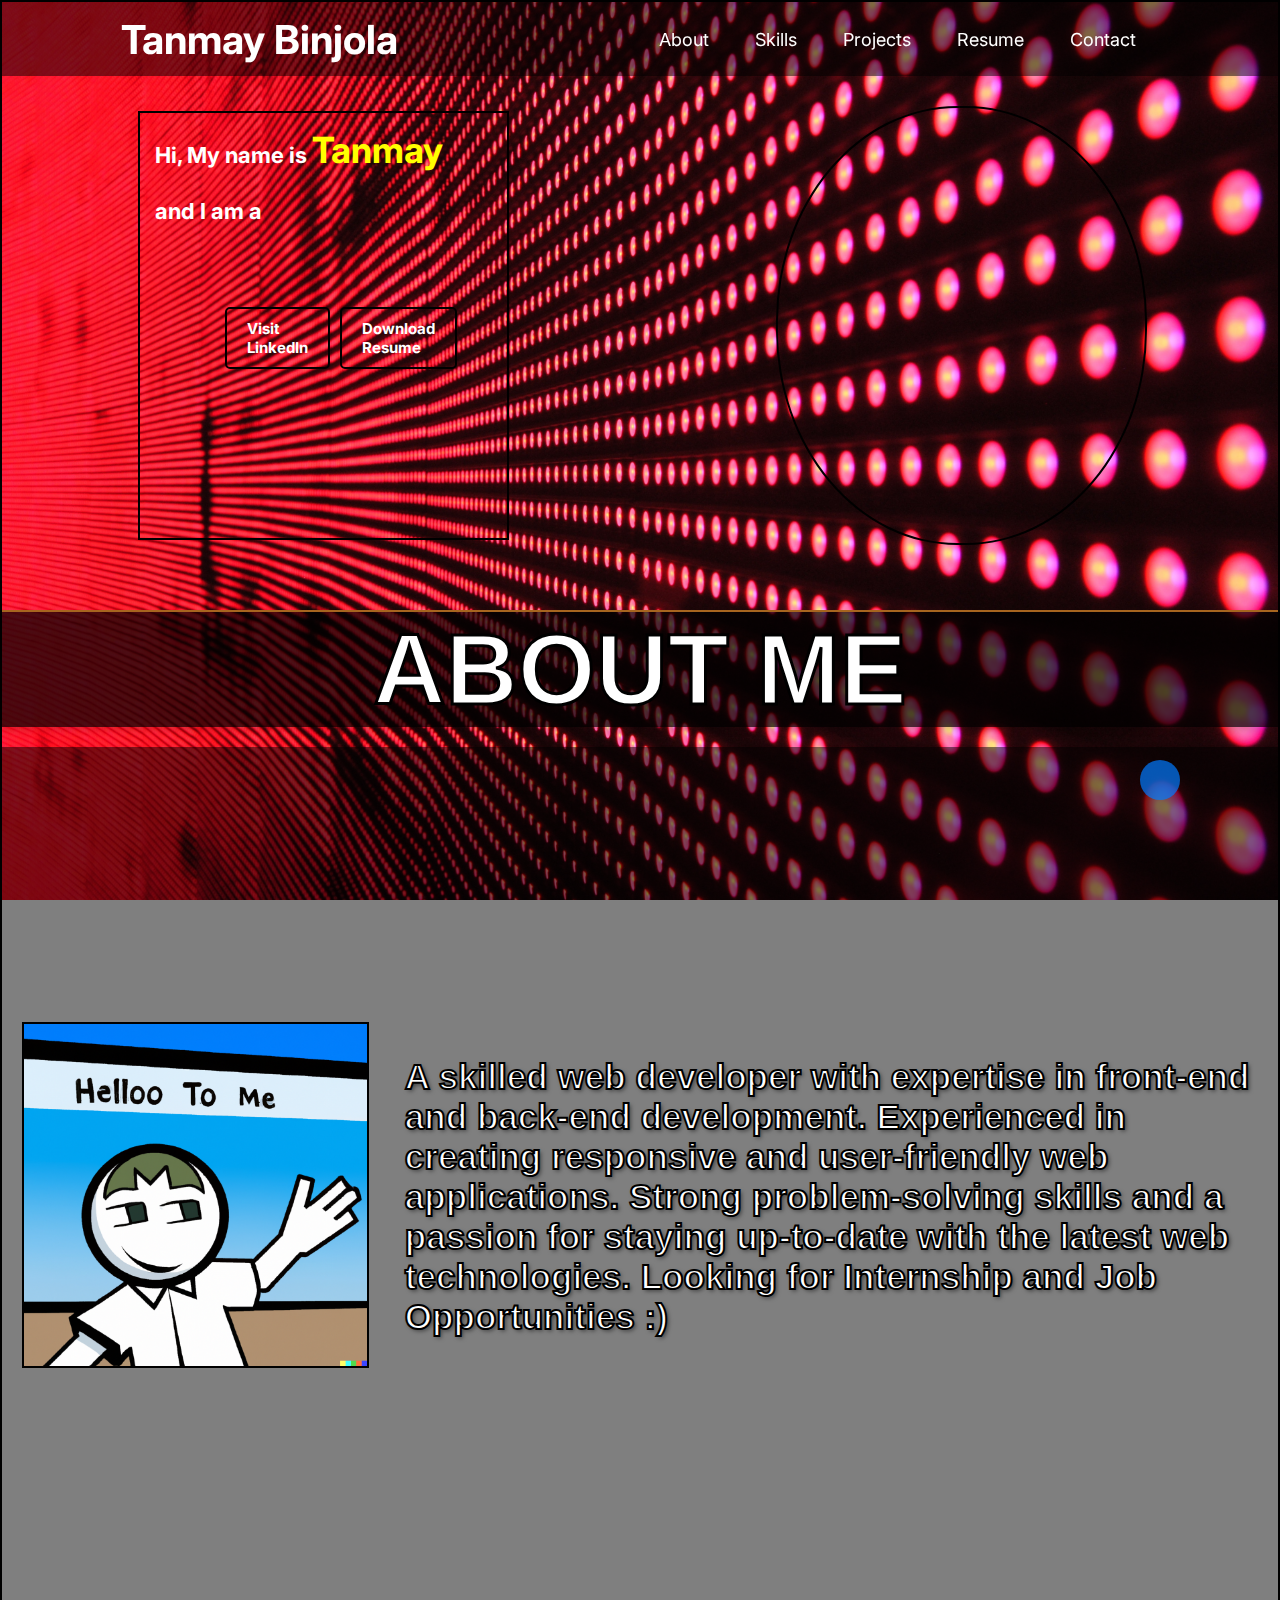
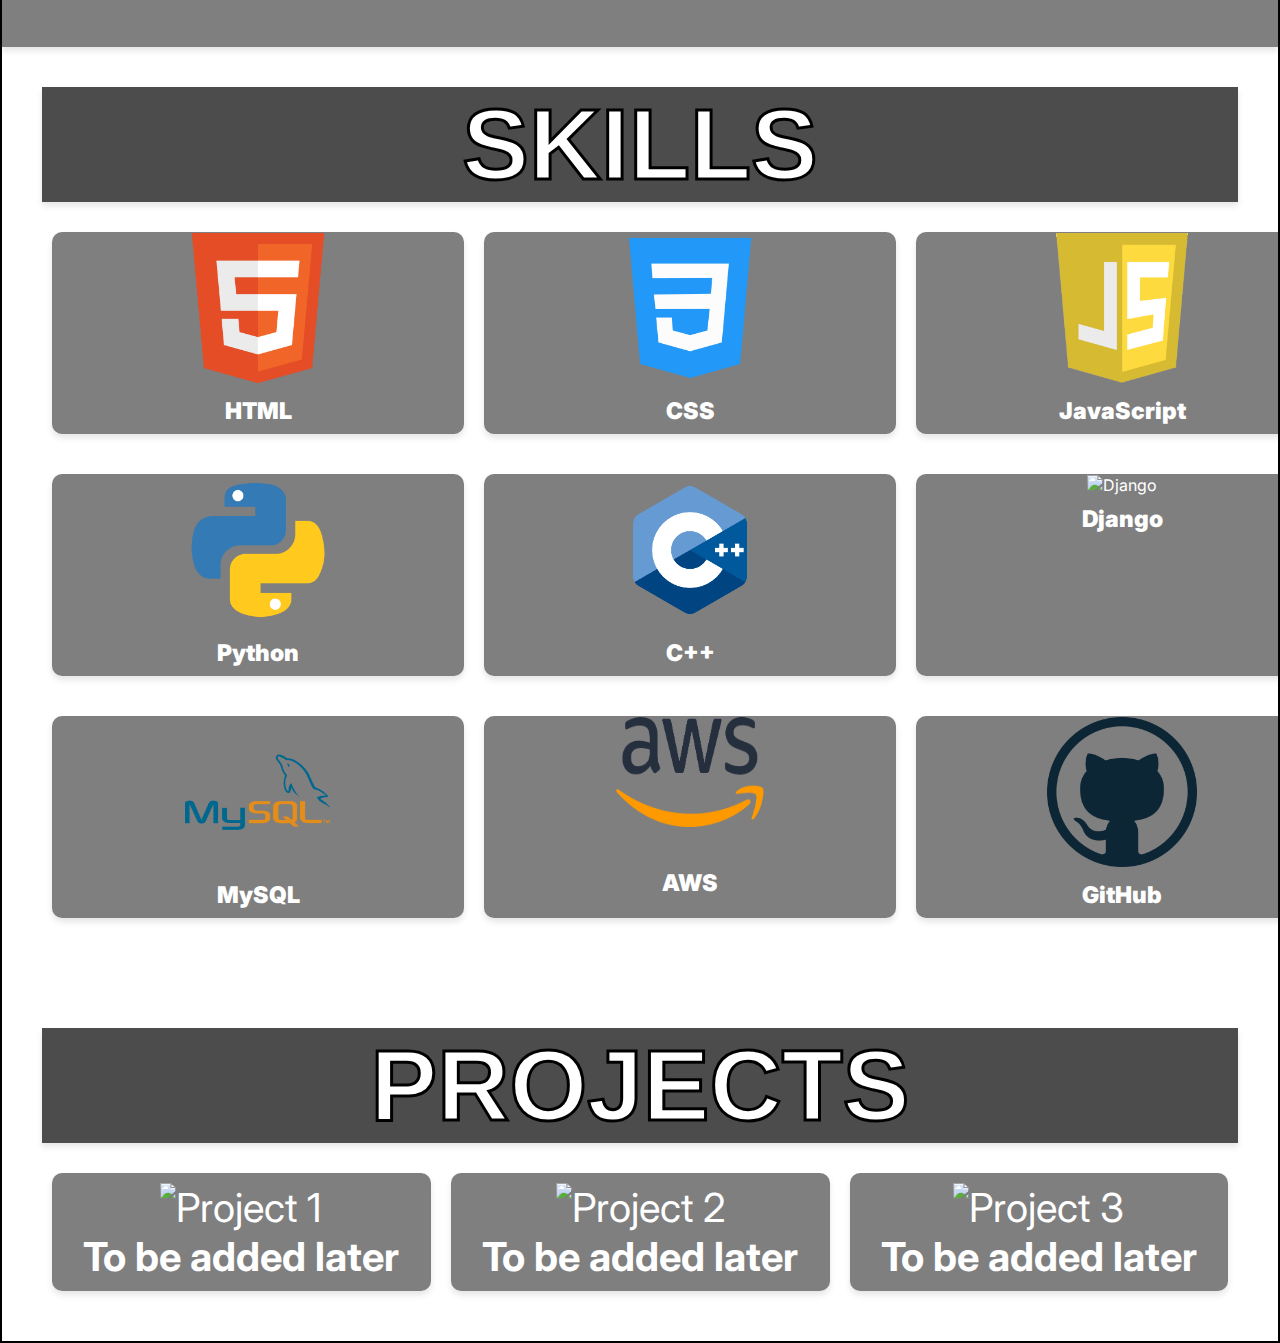
==== portfolio/index.html @ cdcbf4c3 "Add files via upload" ====
<!DOCTYPE html>
<html>
<head>
    <meta charset="utf-8">
    <meta content="width=device-width, initial-scale=1.0" name="viewport">

    <title>Tanmay - Portfolio</title>


    <script src="https://unpkg.com/typed.js@2.0.16/dist/typed.umd.js"></script>
    <link rel="preconnect" href="https://fonts.googleapis.com">
    <link rel="preconnect" href="https://fonts.gstatic.com" crossorigin>
    <link rel="stylesheet" href="style.css">
    <link rel="stylesheet" href="https://cdnjs.cloudflare.com/ajax/libs/font-awesome/6.4.2/css/all.min.css" integrity="sha512-z3gLpd7yknf1YoNbCzqRKc4qyor8gaKU1qmn+CShxbuBusANI9QpRohGBreCFkKxLhei6S9CQXFEbbKuqLg0DA==" crossorigin="anonymous" referrerpolicy="no-referrer" />
    <link href="https://fonts.googleapis.com/css2?family=Inter:wght@400;700&display=swap" rel="stylesheet">


</head>

<body>
<header>
    <nav class="sticky-nav">
        <div class="left">
            <b><h2><a href="index.html">Tanmay Binjola</a></h2></b>
        </div>
        <div class="right">
            <ul>
                <li><a href="#about" class="nav-item nav-link">About</a></li>
                <li><a href="#skills" class="nav-item nav-link">Skills</a></li>
                <li><a href="#projects" class="nav-item nav-link">Projects</a></li>
                <li><a href="#resume" class="nav-item nav-link">Resume</a></li>
                <li><a href="#contact" class="nav-item nav-link">Contact</a></li>
            </ul>
        </div>
    </nav>
</header>
<section class="firstsection">
    <div class="leftsection">
        <h4>Hi, My name is <span id="myname" style="color:yellow;font-weight:bold">Tanmay</span> <br><br> and I am a </h4><br><p> <h2><span id="element"></span></h2></p>
        <br>
        <div class="buttons">
            <a href="https://www.linkedin.com/in/tanmay-binjola-6b669826a/" target="_blank" class="linkedin-button"><b>Visit LinkedIn</b></a>
            <a href="your-resume.pdf" download class="resume-button"><b>Download Resume</b></a>
        </div>
    </div>
    <div class="rightsection">

    </div>
</section>
<hr>



<h1><center>ABOUT ME</center></h1>	
<section id="about">

    <div class="about-img">
        <!-- Content for the left section (30% width) -->
        <img src="imgs/aboutme.png" alt="Image">
    </div>
    <div class="about-text">
        <h3><b>
            A skilled web developer with expertise in front-end and back-end development.
            Experienced in creating responsive and user-friendly web applications.
            Strong problem-solving skills and a passion for staying up-to-date with the latest web technologies.
            Looking for Internship and Job Opportunities :)
        </h3></b>
    </div>

</section>


<section id="skills">
<h1><center>SKILLS</center></h1>
    <table class="skills-table">
        <tr>
            <td>
                <div class="skill-card">
    				<img src="imgs/html.png" alt="HTML">
    				<p><b style="font-size: 23px;">HTML</b></p>
    				<ul class="skill-list">
        				
    				</ul>
				</div>

            </td>
            <td>
                <div class="skill-card">
                    <img src="imgs/css.png" alt="CSS">
                    <p><b style="font-size: 23px;">CSS</b></p>
                    <ul class="skill-list">
        				
    				</ul>
                </div>
            </td>
            <td>
                <div class="skill-card">
                    <img src="imgs/js.png" alt="JavaScript">
                    <p><b style="font-size: 23px;">JavaScript</b></p>
                    <ul class="skill-list">
        				
    				</ul>
                </div>
            </td>
        </tr>
        <tr>
            <td>
                <div class="skill-card">
                    <img src="imgs/python.png" alt="Python">
                    <p><b style="font-size: 23px;">Python</b></p>
                    <ul class="skill-list">
        				
    				</ul>
                </div>
            </td>
            <td>
            	<div class="skill-card">
                    <img src="imgs/cpp.png" alt="CPP">
                    <p><b style="font-size: 23px;">C++</b></p>
                    <ul class="skill-list">
        			</ul>
                </div>
                
            </td>
            <td>
                <div class="skill-card">
                    <img src="imgs/Django.png" alt="Django">
                    <p><b style="font-size: 23px;">Django</b></p>
                </div>
            </td>
        </tr>
        <tr>
            <td>
                <div class="skill-card">
    				<img src="imgs/mysql.png" alt="MySQL">
    				<p><b style="font-size: 23px;">MySQL</b></p>
    				<ul class="skill-list">
        				
    				</ul>
				</div>

            </td>
            <td>
                <div class="skill-card">
                    <img src="imgs/aws2.png" height="110px" width="256px" alt="AWS">
                    <p><b style="font-size: 23px;"><br>AWS</b></p>
                    <ul class="skill-list">
        				
    				</ul>
                </div>
            </td>
            <td>
                <div class="skill-card">
                    <img src="imgs/github.png" alt="GitHub">
                    <p><b style="font-size: 23px;">GitHub</b></p>
                </div>
            </td>
        </tr>
    </table>
</section>



<section id="projects">
<h1><center>PROJECTS</center></h1>    
    <div class="carousel">
        <div class="card">
            <a href="project1-link">
                <img src="project1-image.jpg" alt="Project 1">
                <p>To be added later</p>
            </a>
        </div>
        <div class="card">
            <a href="project2-link">
                <img src="project2-image.jpg" alt="Project 2">
                <p>To be added later</p>
            </a>
        </div>
        <div class="card">
            <a href="project3-link">
                <img src="project3-image.jpg" alt="Project 3">
                <p>To be added later</p>
            </a>
        </div>
        <!-- More will be added later -->
    </div>
</section>



<button class="scroll-to-top" onclick="scrollToTop()"><i class="fa-solid fa-angles-up fa-lg" style="color: #ffffff;"></i></button>

<!-- Include Typed.js library -->
<script src="https://cdn.jsdelivr.net/npm/typed.js@2.0.12"></script>
<script>
    var typed = new Typed('#element', {
      strings: ['Student.', 'Web Developer.'],
      typeSpeed: 100,
      backSpeed: 20,
      smartBackspace: false,
      loop: true,
    });


     function scrollToTop() {
        window.scrollTo({
        top: 0,
        behavior: 'smooth' // Smooth scrolling effect
        });
    }

const carousel = document.querySelector('.carousel');
const cards = document.querySelectorAll('.card');
const cardWidth = cards[0].offsetWidth;
const prevButton = document.querySelector('#prev-button');
const nextButton = document.querySelector('#next-button');

let currentIndex = 0;

nextButton.addEventListener('click', () => {
    if (currentIndex < cards.length - 3) {
        currentIndex++;
        carousel.style.transform = `translateX(-${currentIndex * cardWidth}px)`;
    }
});

prevButton.addEventListener('click', () => {
    if (currentIndex > 0) {
        currentIndex--;
        carousel.style.transform = `translateX(-${currentIndex * cardWidth}px)`;
    }
});



  </script>
</body>
</html>
---- portfolio/style.css ----
* {
            margin: 0;
            padding: 0;
        }

        body {
            background-image: url('imgs/bgimg.jpg');
            color: white;
            background-size: cover;
            background-repeat: no-repeat;
            background-attachment: fixed;
            font-family: 'Inter', sans-serif;
            border: 2px solid black;
            box-sizing: border-box;
        }




        .scroll-to-top {
            position: fixed;
            bottom: 100px;
            right: 100px;
            background-color: #007bff; /* Change to your desired background color */
            color: white;
            border: none;
            opacity: 70%;
            border-radius: 50%;
            width: 40px;
            height: 40px;
            cursor: pointer;
            text-align: center;
            font-size: 24px;
            line-height: 40px;
        }



        .sticky-nav {
            position: sticky;
            top: 0;
            background-color: rgba(0, 0, 0, 0.5);
            display: flex;
            justify-content: space-around;
            align-items: center;
            height: 74px;
            z-index: 1000; 
        }



        nav {
            background-color: rgba(0, 0, 0, 0.5);
            display: flex;
            justify-content: space-around;
            align-items: center;
            height: 62px;
        }

        nav ul {
            display: flex;
            justify-content: center;
        }

        nav ul li {
            list-style: none;
            margin: 0 23px;
        }

        a {
            text-decoration: none;
            color: white;
            font-size: 40px;
        }
        .left{
            font-size: 22px;
        }

        .right a {
            font-size: 18px;
        }

        .firstsection {
            display: flex;
            justify-content: space-around;
            margin: 30px 0;
            margin-bottom: 65px;
        }

        .firstsection div {
            width: 29%;
        }

        .leftsection {
            background-color: darkorange 0.5;
            
            padding: 15px;
            margin: 5px;
            height: 429px;
            border: 2px solid black;
            box-sizing: border-box;
        }

        .leftsection .buttons a{
            font-size: 15px;
            border: 2px solid black;
        }

        .leftsection .buttons {
            display: flex;
            position: relative;
            top: 43px;
            left: 137px;
            flex-direction: row;
            flex-wrap: nowrap;
            align-items: center;
            justify-content: center;
        }

        .rightsection {
            background-image: url('imgs/face.jpg');
            background-size: cover;
		    background-position: center; 
		    background-repeat: no-repeat; 
		    padding: 20px;
		    display: flex;
		    border: 2px solid black;
            box-sizing: border-box;
            border-radius: 49%;

        }

        .typed-text {
            color: white; 
        }

        .text {
            opacity: 0;
            transition: opacity 1s;
        }

        .leftsection h4{
        	font-size: 22px;
        }

        .leftsection h2{
        	font-size: 32px;
        }

		#myname{
			font-size: 36px;
		}

		#element{
			color: yellow;
			font-size: 40px;
		}

        hr {
            border: 0;
            background-color: #a86620;
            height: 2px;
        }


        .linkedin-button {
            display: inline-block;
            padding: 10px 20px;
            background-color: 0.5
            color: white;
            text-decoration: none;
            border: 3px solid #0077B5;
            border-radius: 5px;
            margin-right: 10px;
            transition: background-color 0.3s ease, color 0.3s ease, border-color 0.3s ease;
        }

        .linkedin-button:hover {
            background-color: orange;
            color: #0077B5;
            border-color: #0077B5;
        }

        .resume-button {
            display: inline-block;
            padding: 10px 20px;
            background-color: 0.5; 
            color: white;
            text-decoration: none;
            border: 3px solid #0077B5;
            border-radius: 5px;
            transition: background-color 0.3s ease, color 0.3s ease, border-color 0.3s ease;
        }

        .resume-button:hover {
            background-color: orange;
            color: #0077B5;
            border-color: #0077B5;
        }


#about {
    background-color: rgba(0, 0, 0, 0.5); /* Black with 50% opacity */
    box-shadow: 0 4px 6px rgba(0, 0, 0, 0.1);
    display: flex;
    align-items: center;
    justify-content: space-around;
    height: 100vh;
}

.about-img {
    width: 30%;
    /* Adjust the percentage as needed */
    padding: 20px;
    box-sizing: border-box;
}

.about-img img {
    width: 100%;
    height: auto;
    object-fit: cover;
    border: 2px solid black;
}

.about-text {
    width: 70%;
    /* Adjust the percentage as needed */
    padding: 20px;
    box-sizing: border-box;
    animation: slide-in 2s ease; /* Slide-in animation */
    font-size: 30px;
    -webkit-text-stroke-color: black;
    -webkit-text-stroke-width: 2px;
    font-family: sans-serif;
    text-shadow: 2px 2px 4px rgba(0, 0, 0, 0.5); /* Add text shadow */
}

b {
    font-weight: bolder;
}

center {
    color: white;
    font-size: 100px;
    -webkit-text-stroke-color: black;
    -webkit-text-stroke-width: 3px;
    font-family: sans-serif;
    box-shadow: 0 4px 6px rgba(0, 0, 0, 0.1);
    background-color: rgba(0, 0, 0, 0.7); /* Black with 50% opacity */
}

h3 {
    color: white;
}

@keyframes slide-in {
    from {
        transform: translateX(100%);
        opacity: 0;
    }
    to {
        transform: translateX(0);
        opacity: 1;
    }
}


#skills {
    background-color: 0.5;
    padding: 40px;
    text-align: center;
    color: white;
}

h1 {
    font-size: 36px;
    margin-bottom: 20px;
}

.skills-table {
    width: 100%;
    border-collapse: collapse;
}

.skills-table td {
    padding: 10px;
    vertical-align: top;
}

.skill-card {
    background-color: rgba(0, 0, 0, 0.5); /* Black with 50% opacity */
    border-radius: 10px;
    padding: 1px;
    text-align: center;
    box-shadow: 0 4px 6px rgba(0, 0, 0, 0.1);
    margin-bottom: 20px;
    color: white; /* Text color for skill cards */
    width: 410px;
    height: 200px;
}

.skill-card img {
    max-width: 150px;
    max-height: 150px;
}

.skill-card p {
    margin-top: 10px;
    font-weight: bold;
}


.skill-list {
    list-style-type: none;
    padding: 0;
    text-align: center;
    margin-top: 15px; /* Adjust the spacing between the text and the list */
}

.skill-list li {
    margin-bottom: 10px; /* Add space between list items */
    font-size: 20px; /* Increase the font size of list items */
}

#projects {
    text-align: center;
    background-color: 0.5;
    padding: 40px;
    color: white;
}

.carousel {
    display: flex;
    overflow: hidden;
    justify-content: space-between;
}

.card {
    flex: 0 0 30%; /* Each card takes 30% width */
    background-color: rgba(0, 0, 0, 0.5);
    border-radius: 10px;
    padding: 10px;
    text-align: center;
    box-shadow: 0 4px 6px rgba(0, 0, 0, 0.1);
    margin: 10px;
}

.card a {
    text-decoration: none;
    color: white;
}

.card img {
    max-width: 100%;
    height: auto;
}

.card p {
    font-weight: bold;
}

/* Add more CSS styles as needed */
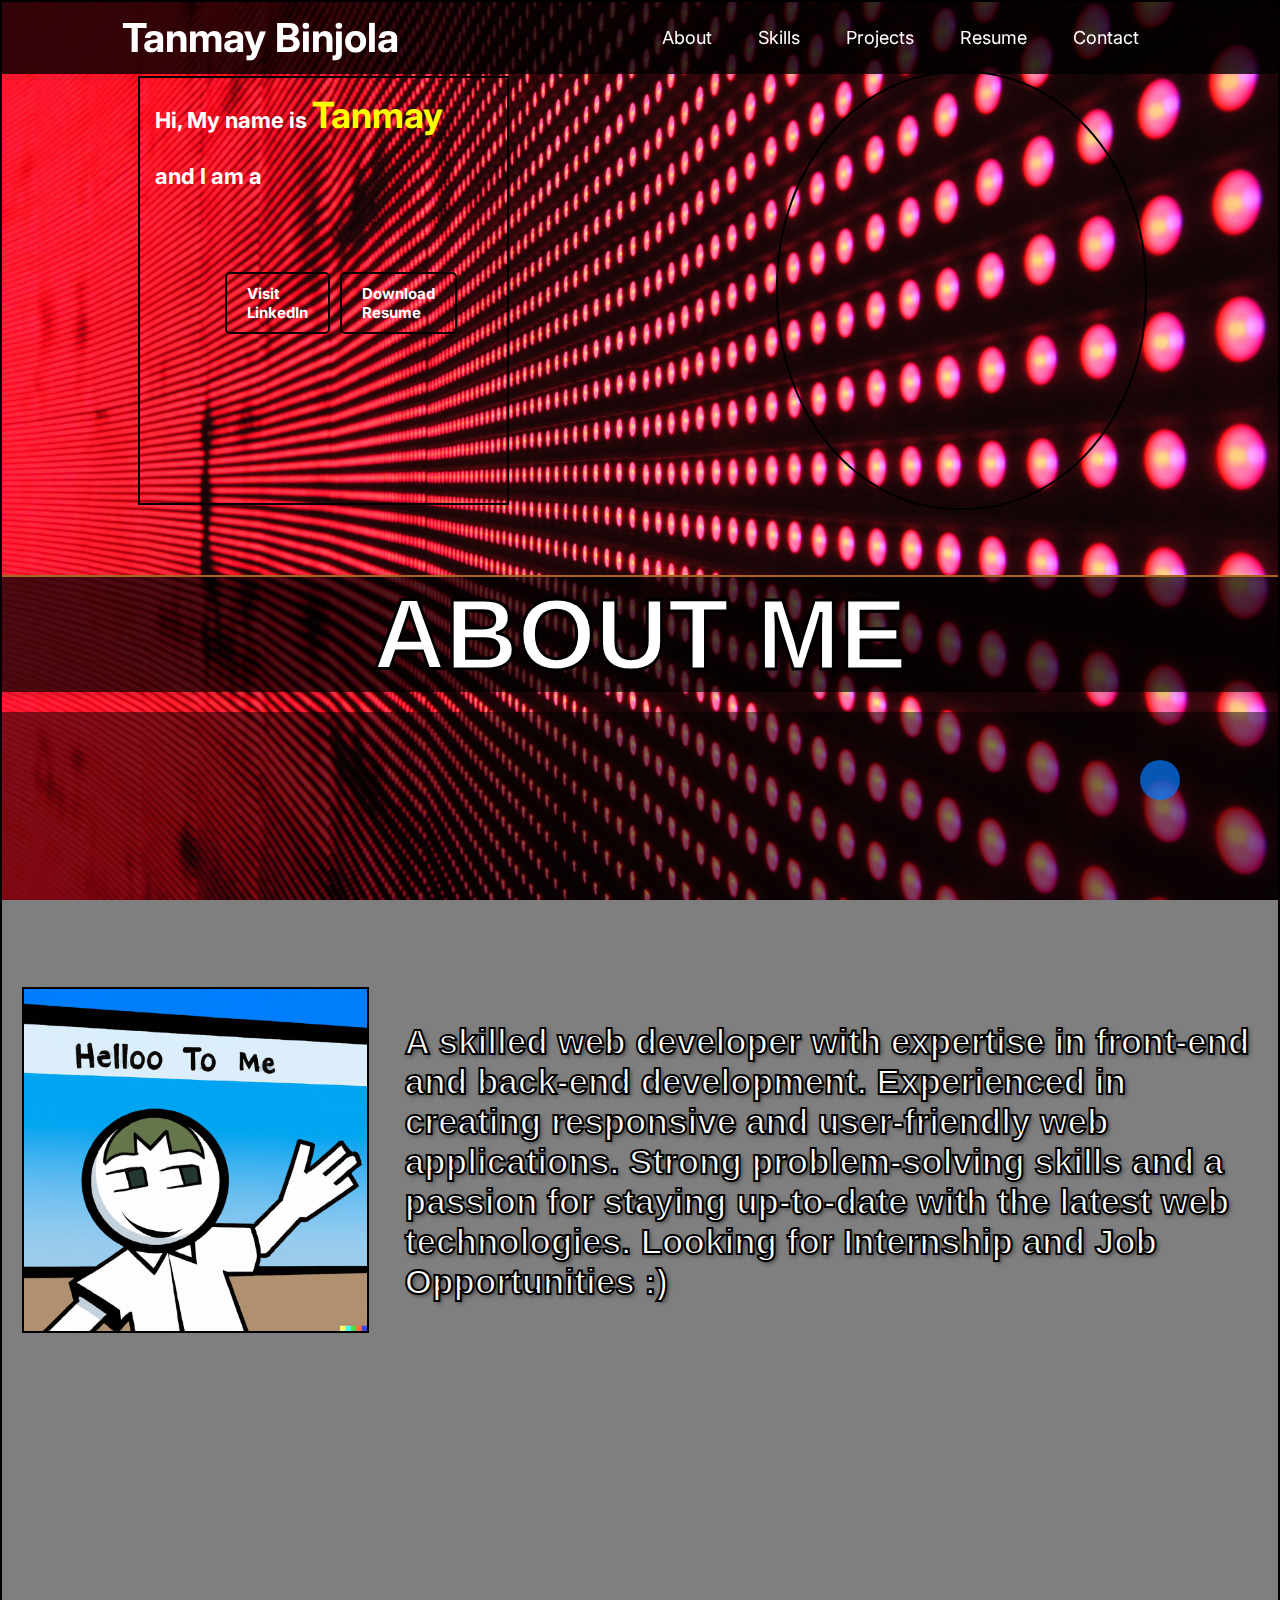
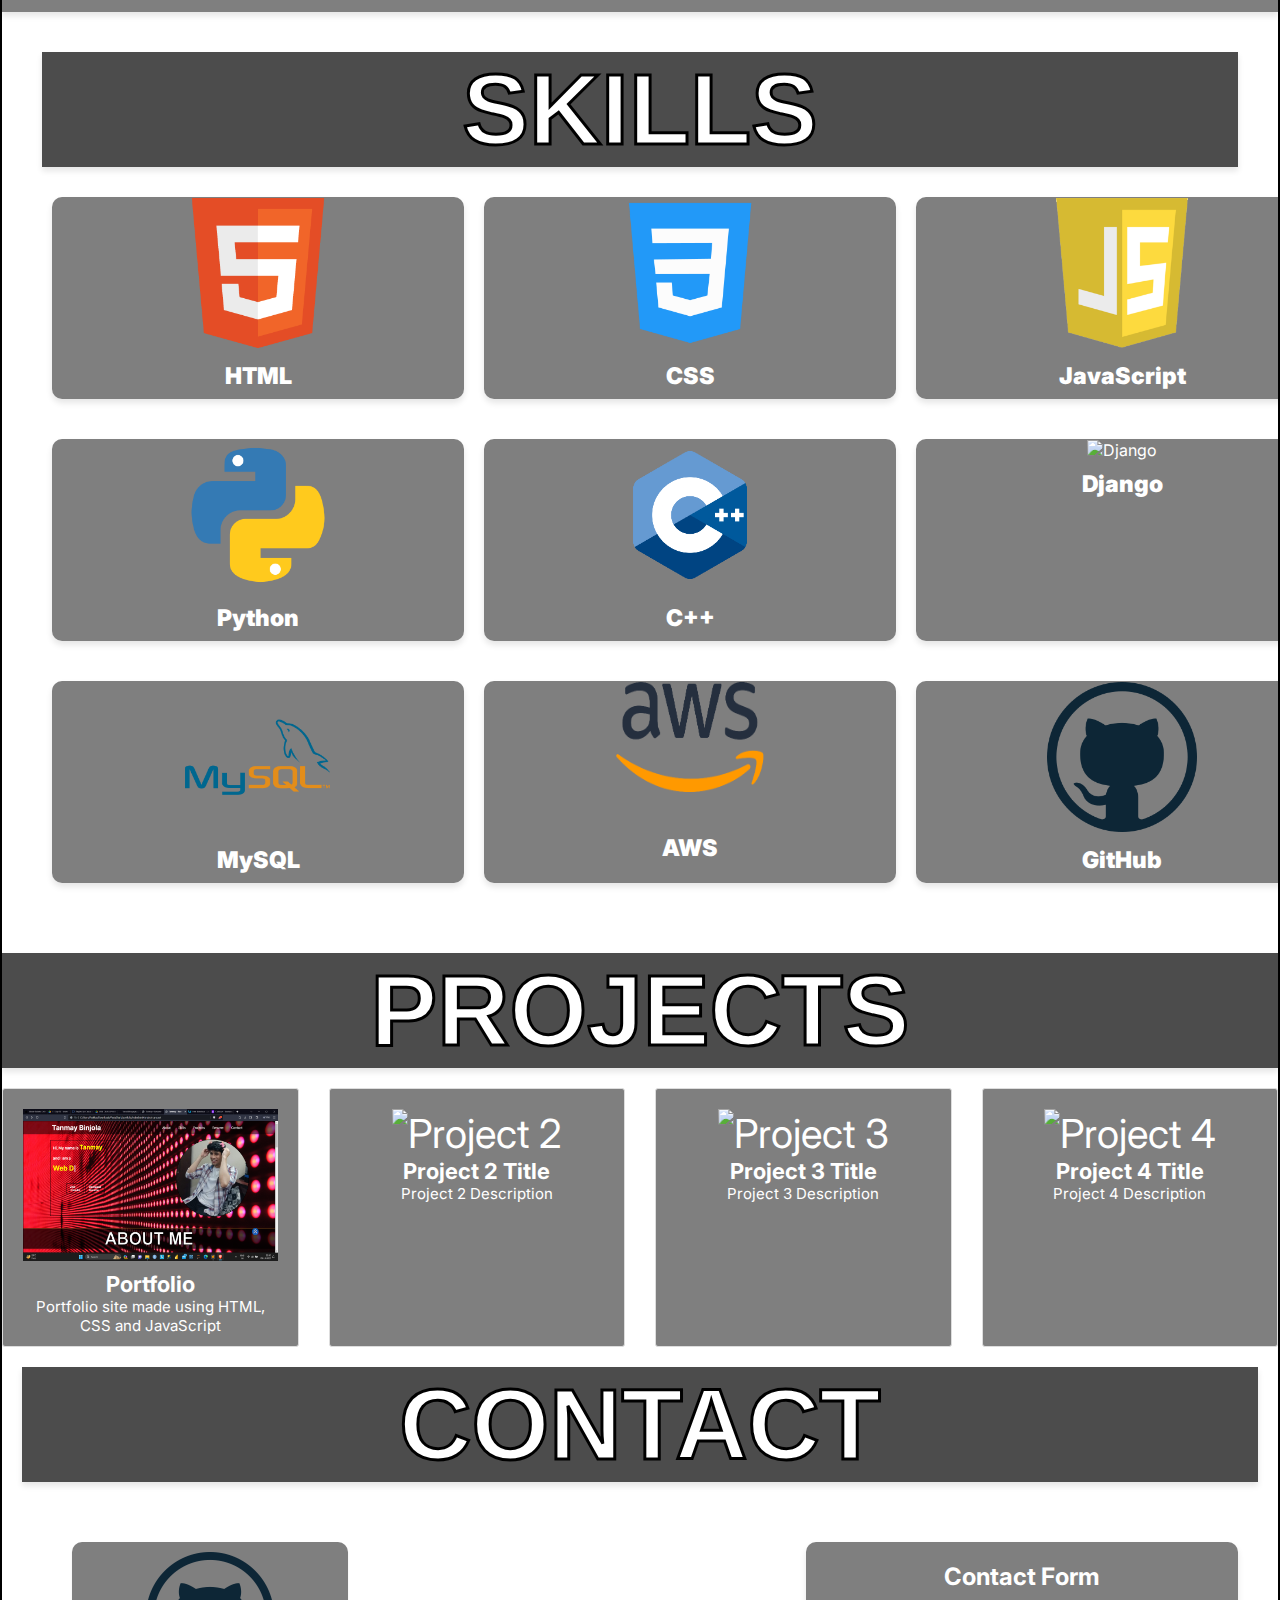
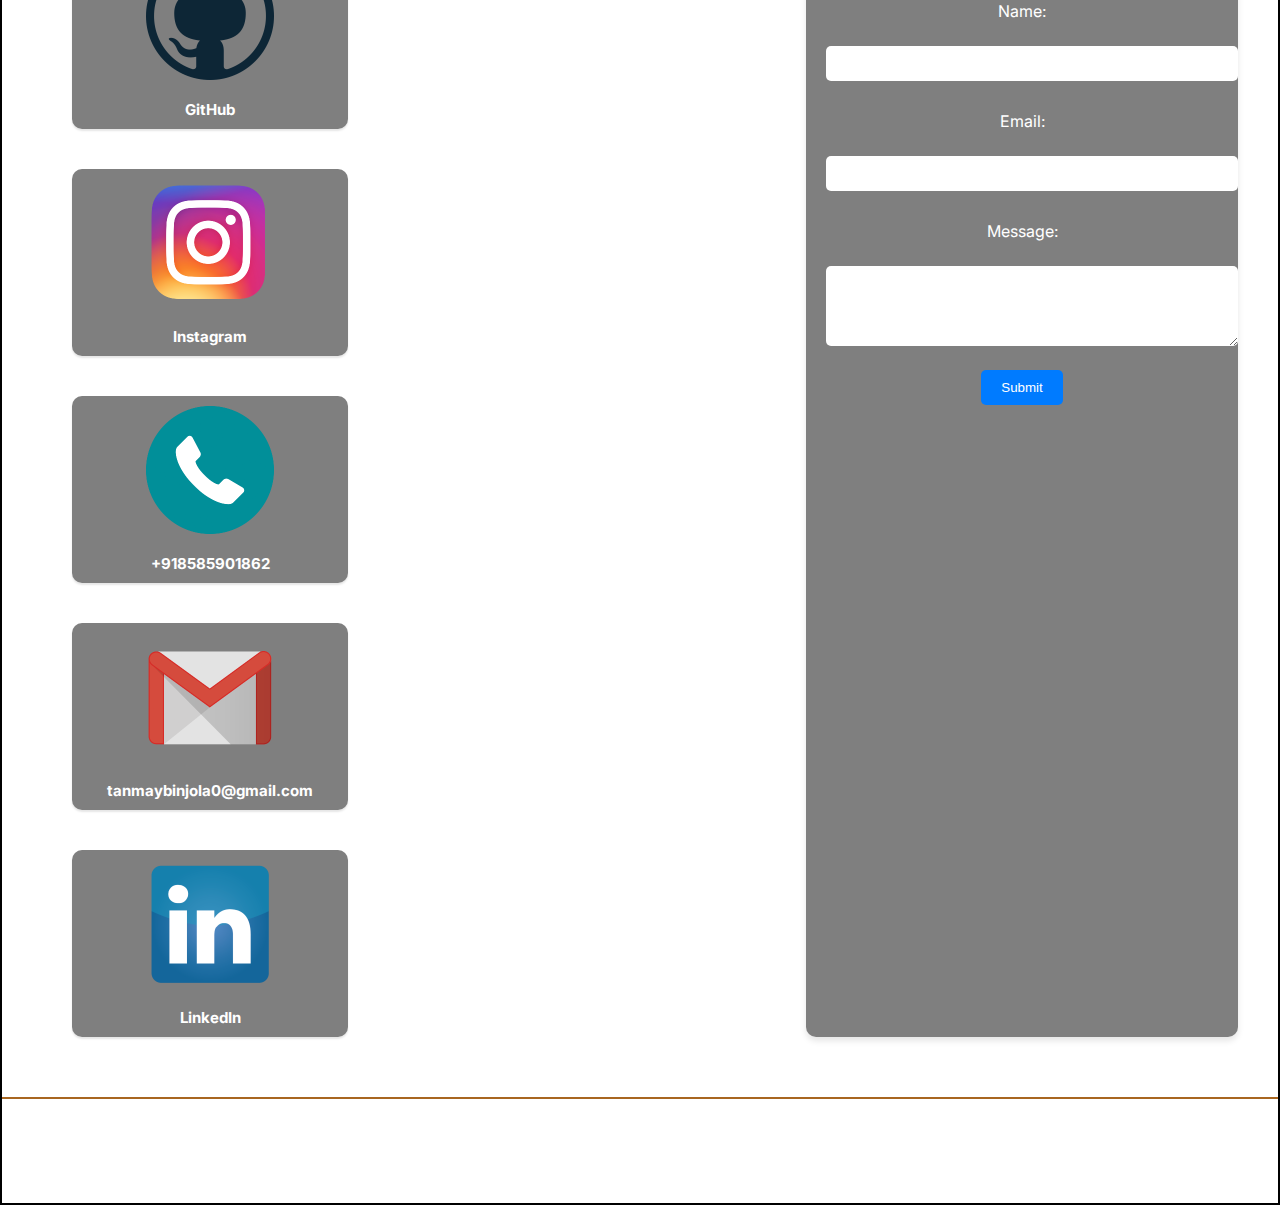
==== commit 0a4f66d8: "Add files via upload" ====
--- a/portfolio/index.html
+++ b/portfolio/index.html
@@ -13,7 +13,8 @@
     <link rel="stylesheet" href="style.css">
     <link rel="stylesheet" href="https://cdnjs.cloudflare.com/ajax/libs/font-awesome/6.4.2/css/all.min.css" integrity="sha512-z3gLpd7yknf1YoNbCzqRKc4qyor8gaKU1qmn+CShxbuBusANI9QpRohGBreCFkKxLhei6S9CQXFEbbKuqLg0DA==" crossorigin="anonymous" referrerpolicy="no-referrer" />
     <link href="https://fonts.googleapis.com/css2?family=Inter:wght@400;700&display=swap" rel="stylesheet">
-
+    <script src="script.js"></script>
+    <script src="https://cdn.jsdelivr.net/npm/typed.js@2.0.12"></script>
 
 </head>
 
@@ -28,7 +29,7 @@
                 <li><a href="#about" class="nav-item nav-link">About</a></li>
                 <li><a href="#skills" class="nav-item nav-link">Skills</a></li>
                 <li><a href="#projects" class="nav-item nav-link">Projects</a></li>
-                <li><a href="#resume" class="nav-item nav-link">Resume</a></li>
+                <li><a href="https://docs.google.com/document/d/1fF3JCc88kCbQ-O5y3E4GX8zKiHNElcZIJAvugMHiHOQ/edit?usp=sharing" target="_blank" class="nav-item nav-link">Resume</a></li>
                 <li><a href="#contact" class="nav-item nav-link">Contact</a></li>
             </ul>
         </div>
@@ -160,79 +161,102 @@
 </section>
 
 
-
 <section id="projects">
-<h1><center>PROJECTS</center></h1>    
-    <div class="carousel">
-        <div class="card">
-            <a href="project1-link">
-                <img src="project1-image.jpg" alt="Project 1">
-                <p>To be added later</p>
-            </a>
-        </div>
-        <div class="card">
-            <a href="project2-link">
-                <img src="project2-image.jpg" alt="Project 2">
-                <p>To be added later</p>
-            </a>
-        </div>
-        <div class="card">
-            <a href="project3-link">
-                <img src="project3-image.jpg" alt="Project 3">
-                <p>To be added later</p>
-            </a>
-        </div>
-        <!-- More will be added later -->
-    </div>
-</section>
-
-
+    <h1><center>PROJECTS</center></h1>
+    <div class="project-grid">
+        <a href="project1-link.html" class="project-card">
+            <img src="imgs/portfolio.png" alt="Project 1">
+            <h2>Portfolio</h2>
+            <p>Portfolio site made using HTML, CSS and JavaScript</p>
+        </a>
+        <a href="project2-link.html" class="project-card">
+            <img src="project2-image.jpg" alt="Project 2">
+            <h2>Project 2 Title</h2>
+            <p>Project 2 Description</p>
+        </a>
+        <a href="project3-link.html" class="project-card">
+            <img src="project3-image.jpg" alt="Project 3">
+            <h2>Project 3 Title</h2>
+            <p>Project 3 Description</p>
+        </a>
+        <a href="project4-link.html" class="project-card">
+            <img src="project4-image.jpg" alt="Project 4">
+            <h2>Project 4 Title</h2>
+            <p>Project 4 Description</p>
+        </a>
+        <!-- Add more project cards as needed -->
+    </div>
+</section>
+
+
+
+<section id="contact">
+    <h1><center>CONTACT</center></h1>
+    <div class="contact-content">
+        <div class="contact-cards">
+        <ul style="list-style-type: none;">
+        <li><div class="contact-card">
+            <a href="https://github.com/Tanmay692004">
+                <img src="imgs/github.png" alt="GitHub">
+                <p>GitHub</p>
+            </a>
+        </div></li>
+        <li><div class="contact-card">
+            <a href="https://www.instagram.com/tanmay42069/">
+                <img src="imgs/instagram.png" alt="Instagram">
+                <p>Instagram</p>
+            </a>
+        </div></li>
+        <li><div class="contact-card">
+            <a href="tel:+918585901862">
+                <img src="imgs/call.png" alt="Phone">
+                <p>+918585901862</p>
+            </a>
+        </div></li>
+        <li><div class="contact-card">
+            <a href="mailto:tanmaybinjola0@gmail.com">
+                <img src="imgs/mail.png" alt="Gmail">
+                <p>tanmaybinjola0@gmail.com</p>
+            </a>
+        </div></li>
+        <li><div class="contact-card">
+            <a href="https://www.linkedin.com/in/tanmay-binjola-6b669826a/">
+                <img src="imgs/linkedin.png" alt="LinkedIn">
+                <p>LinkedIn</p>
+            </a>
+        </div></li>
+    </ul>
+    </div>
+
+
+        <div class="contact-form">
+            <h2>Contact Form</h2>
+            <form action="mailto:tanmaybinjola0@gmail.com" method="post" enctype="text/plain">
+                <label for="name">Name:</label><br>
+                <input type="text" id="name" name="name" required><br><br>
+                <label for="email">Email:</label><br>
+                <input type="email" id="email" name="email" required><br><br>
+                <label for="message">Message:</label><br>
+                <textarea id="message" name="message" rows="4" required></textarea><br><br>
+                <input type="submit" value="Submit">
+            </form>
+        </div>
+    </div>
+</section>
+<hr>
+<footer>
+    <div class="copyright">
+        <h9>&copy; 2023 Tanmay Binjola. All rights reserved.</h9>
+    </div>
+    <div class="additional-links">
+        <a href="files/policy.txt" target="_blank">Policy</a> <br> 
+        <a href="#contact">Contact Us</a><br>
+        <a href="files/sample resume.html" target="_blank">Sample resume</a>
+    </div>
+</footer>
 
 <button class="scroll-to-top" onclick="scrollToTop()"><i class="fa-solid fa-angles-up fa-lg" style="color: #ffffff;"></i></button>
 
-<!-- Include Typed.js library -->
-<script src="https://cdn.jsdelivr.net/npm/typed.js@2.0.12"></script>
-<script>
-    var typed = new Typed('#element', {
-      strings: ['Student.', 'Web Developer.'],
-      typeSpeed: 100,
-      backSpeed: 20,
-      smartBackspace: false,
-      loop: true,
-    });
-
-
-     function scrollToTop() {
-        window.scrollTo({
-        top: 0,
-        behavior: 'smooth' // Smooth scrolling effect
-        });
-    }
-
-const carousel = document.querySelector('.carousel');
-const cards = document.querySelectorAll('.card');
-const cardWidth = cards[0].offsetWidth;
-const prevButton = document.querySelector('#prev-button');
-const nextButton = document.querySelector('#next-button');
-
-let currentIndex = 0;
-
-nextButton.addEventListener('click', () => {
-    if (currentIndex < cards.length - 3) {
-        currentIndex++;
-        carousel.style.transform = `translateX(-${currentIndex * cardWidth}px)`;
-    }
-});
-
-prevButton.addEventListener('click', () => {
-    if (currentIndex > 0) {
-        currentIndex--;
-        carousel.style.transform = `translateX(-${currentIndex * cardWidth}px)`;
-    }
-});
-
-
-
-  </script>
+
 </body>
 </html>
--- a/portfolio/style.css
+++ b/portfolio/style.css
@@ -37,9 +37,10 @@
 
 
         .sticky-nav {
-            position: sticky;
+            position: fixed;
             top: 0;
-            background-color: rgba(0, 0, 0, 0.5);
+            width: 100%;
+            background-color: rgba(0, 0, 0, 0.8); /* Black with 50% opacity */
             display: flex;
             justify-content: space-around;
             align-items: center;
@@ -50,7 +51,7 @@
 
 
         nav {
-            background-color: rgba(0, 0, 0, 0.5);
+            background-color: rgba(0, 0, 0, 0.8); /* Black with 50% opacity */
             display: flex;
             justify-content: space-around;
             align-items: center;
@@ -85,6 +86,7 @@
             justify-content: space-around;
             margin: 30px 0;
             margin-bottom: 65px;
+            margin-top: 69px;
         }
 
         .firstsection div {
@@ -322,41 +324,143 @@
     font-size: 20px; /* Increase the font size of list items */
 }
 
+/* Styles for the project grid */
 #projects {
     text-align: center;
+}
+
+#projects img{
+    height: 70%;
+    width: 100%;
+}
+
+.project-grid {
+    display: grid;
+    grid-template-columns: repeat(auto-fill, minmax(250px, 1fr)); /* Responsive grid layout */
+    gap: 30px; /* Gap between project cards */
+    justify-content: center; /* Center the grid horizontally */
+}
+
+#projects p{
+    font-size: 15px;
+}
+
+#projects h2{
+    font-size: 22px;
+}
+
+.project-card {
+    text-decoration: none;
+    color: inherit;
+    background-color: rgba(0, 0, 0, 0.5); /* Background color for project cards */
+    border: 1px solid #ddd;
+    border-radius: 3px;
+    padding: 20px;
+    transition: transform 0.4s ease; /* Add transition for smooth hover effect */
+}
+
+.project-card:hover {
+    transform: scale(1.51); /* Increase size on hover */
+}
+
+
+
+#contact {
+    text-align: left;
     background-color: 0.5;
-    padding: 40px;
-    color: white;
-}
-
-.carousel {
+    padding: 20px;
+    color: white;
+}
+
+.contact-content {
     display: flex;
-    overflow: hidden;
     justify-content: space-between;
-}
-
-.card {
-    flex: 0 0 30%; /* Each card takes 30% width */
+    flex-wrap: wrap;
+}
+
+.contact-card {
+    flex: 0 0 calc(33.33% - 20px);
+    margin: 40px;
+    margin-left: 50px;
     background-color: rgba(0, 0, 0, 0.5);
     border-radius: 10px;
     padding: 10px;
     text-align: center;
+    box-shadow: 0 2px 2px rgba(0, 0, 0, 0.1);
+    height: 50%;
+}
+
+.contact-card a {
+    text-decoration: none;
+    color: white;
+}
+
+.contact-card img {
+    max-width: 50%;
+    height: auto;
+    margin-bottom: 10px;
+}
+
+.contact-card p {
+    font-weight: bold;
+    margin: 0;
+    font-size: 15px;
+}
+
+.contact-form {
+    flex: 0 0 calc(33.33% - 20px);
+    margin: 40px;
+    margin-right: 20px;
+    padding: 20px;
+    background-color: rgba(0, 0, 0, 0.5);
+    border-radius: 10px;
     box-shadow: 0 4px 6px rgba(0, 0, 0, 0.1);
-    margin: 10px;
-}
-
-.card a {
-    text-decoration: none;
-    color: white;
-}
-
-.card img {
-    max-width: 100%;
-    height: auto;
-}
-
-.card p {
-    font-weight: bold;
-}
-
-/* Add more CSS styles as needed */
+    text-align: center;
+}
+
+.contact-form h2 {
+    color: white;
+}
+
+.contact-form label {
+    display: block;
+    margin-top: 10px;
+    color: white;
+}
+
+.contact-form input[type="text"],
+.contact-form input[type="email"],
+.contact-form textarea {
+    width: 100%;
+    padding: 10px;
+    margin-top: 5px;
+    border: none;
+    border-radius: 5px;
+    background-color: #fff;
+}
+
+.contact-form textarea {
+    resize: vertical;
+}
+
+.contact-form input[type="submit"] {
+    background-color: #007bff;
+    color: white;
+    border: none;
+    border-radius: 5px;
+    padding: 10px 20px;
+    cursor: pointer;
+    transition: background-color 0.3s;
+}
+
+.contact-form input[type="submit"]:hover {
+    background-color: #0056b3;
+}
+
+footer {
+    text-align: center; 
+}
+
+.additional-links a,h9 {
+    font-size: 22px; 
+}
